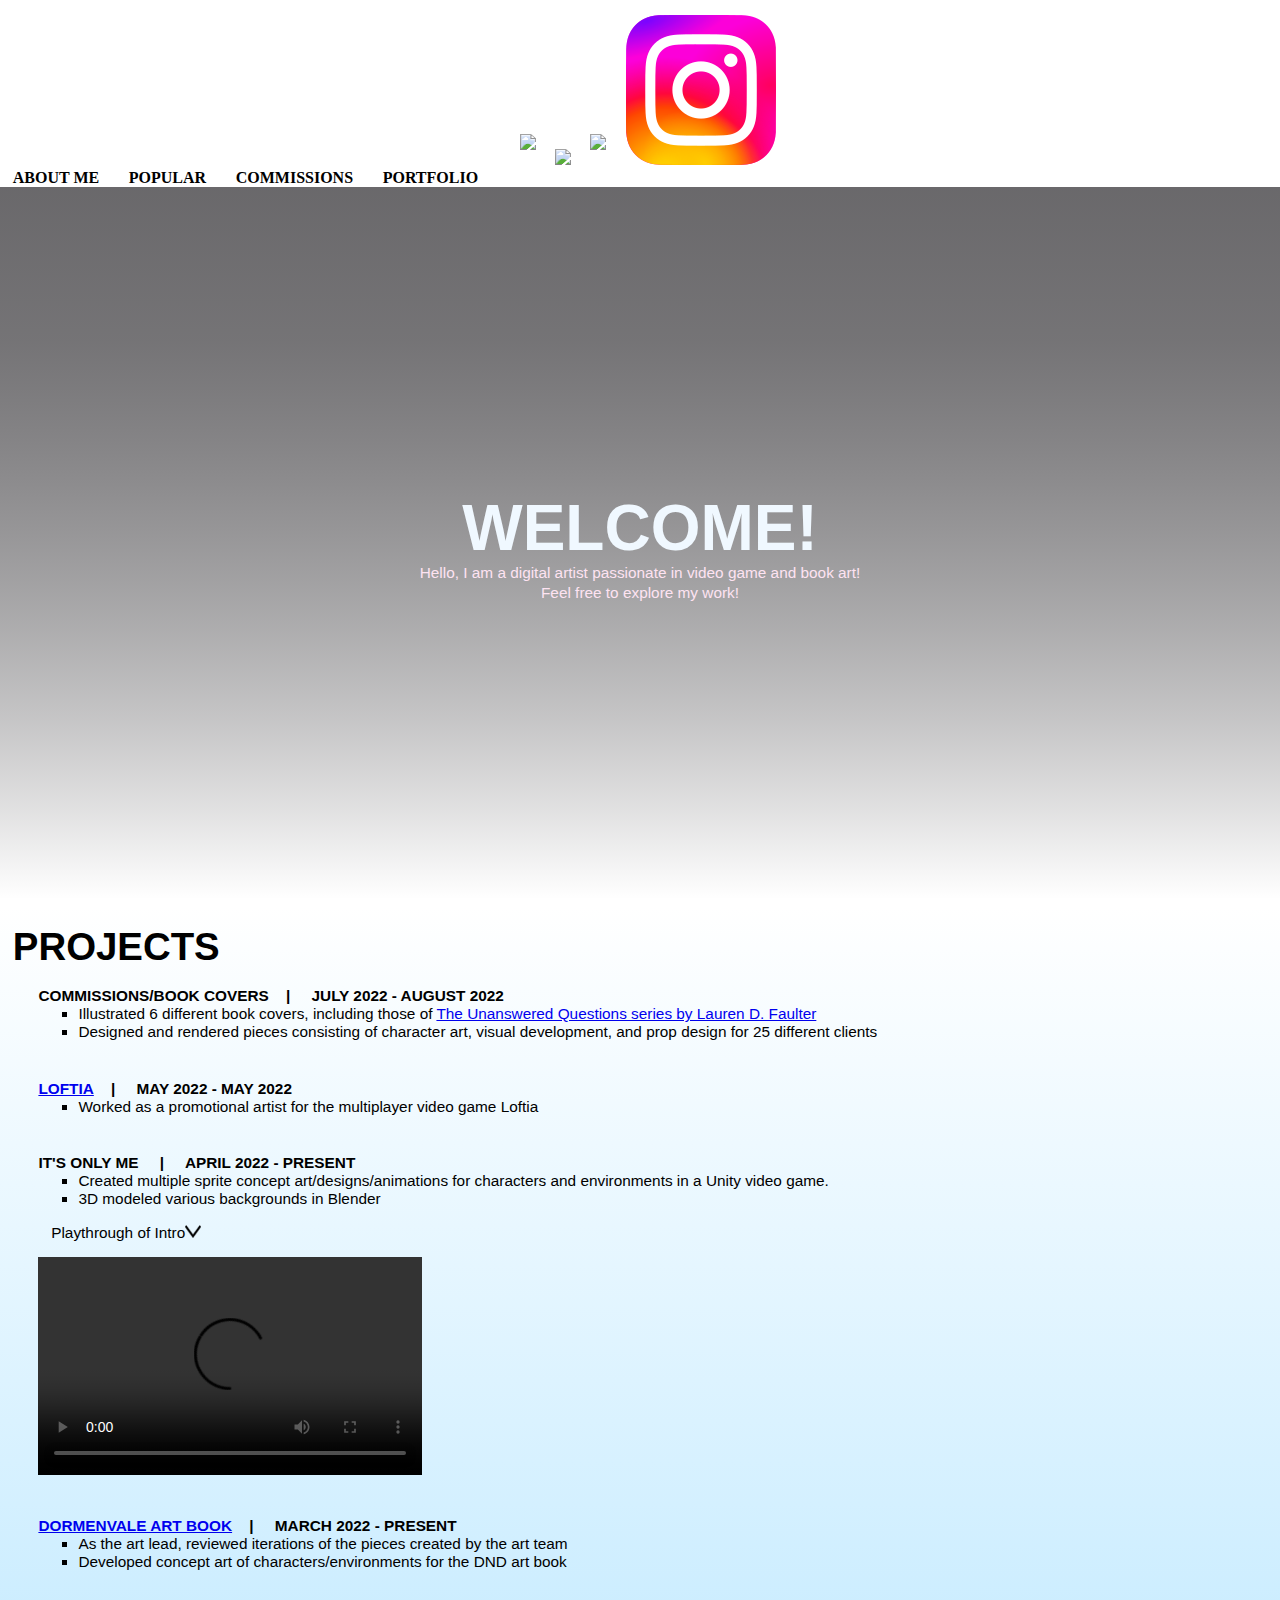
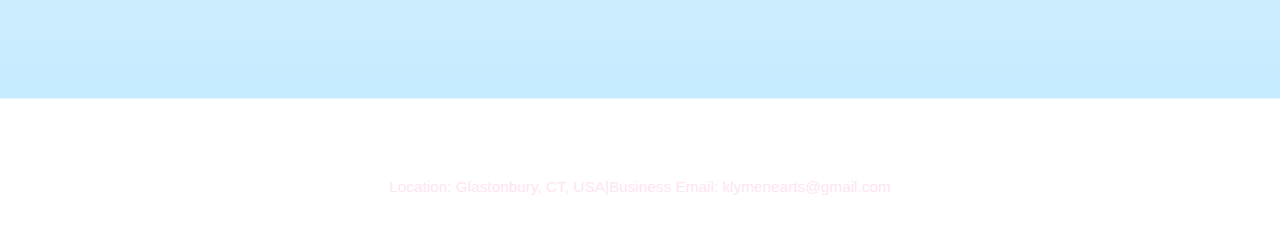
==== index.html @ e422b0f3 "Add files via upload" ====
<!DOCTYPE html>

<head>
    <title>KLYMENEARTS</title>
    <meta charset="UTF-8">
    <meta http-equiv="X-UA-Compatible" content="IE=edge">
    <meta name="viewport" content="width=device-width, initial-scale=1.0">
    <link rel = "stylesheet" type = "text/css" href="css.css"/>
    <link rel = "stylesheet" type = "text/css" href="navbar.css"/>
    <link rel="icon" href="logo.png" type="image/icon type">
<head>
<body>
    <div>
    <div id = "titleBox" style="text-align:center">
        <a target="_blank" href = "https://www.artstation.com/klymenearts"><img class = "contacts"src = "portfolio/artstation-logo.png" style = "padding: 1.2vw"></a>
        <a target="_blank" href = "https://www.reddit.com/user/klymenearts/submitted/"><img class = "contacts" src = "portfolio/reddit-logo-16.png" style = "padding-top: 1.2vw;"></a>
        <a target="_blank" href = "https://twitter.com/klymene13"><img class = "contacts" src = "portfolio/Twitter_Logo_new.png" style = "padding:1.2vw;"></a>
        <a target="_blank" href = "https://www.instagram.com/klymenearts"><img class = "contacts" src = "Instagram_logo_2022.svg.png" style = "padding-top:1.2vw;"></a>
    </div>
    <div id = "categoriesBar">
        <div id = "barPosition">
            <span class = "category" onClick= "window.location.href='index.html';"><span class = "tab"></span><strong>ABOUT ME</strong><span class = "tab"></span></span>
            <span class = "category" onClick = "window.location.href= 'art.html';"><span class = "tab"></span><strong>POPULAR</strong><span class = "tab"></span></span>
            <span class = "category" onClick= "window.location.href='commissions.html';"><span class = "tab"></span><strong>COMMISSIONS</strong><span class = "tab"></span></span>
            <span class = "category" onClick= "window.location.href='portfolio.html';"><span class = "tab"></span><strong>PORTFOLIO</strong><span class = "tab"></span></span>
        </div>
        <div id = "barShadow"></div>
    </div>
    <div id="contentBox">
        <div id = "introduction">   
            <h1 class = "title">WELCOME!</h1>
            <p style = "line-height: 1; margin: 0px;" class = "text">Hello, I am a digital artist passionate in video game and book art!</p>
            <p style = "line-height: 1.5;  margin: 0px;" class = "text">Feel free to explore my work!</p>
        </div>
        <div id = "scrollOpacity"></div>
    </div>

    <div id="projects">
        <br/>
        <div class = "header" style = "color: black"><span class = "tab"></span><strong>PROJECTS</strong></div>
        <br/>
        <blockquote class = "text block">
            <strong>COMMISSIONS/BOOK COVERS<span class = "tab"></span> | <span class = "tab"></span> JULY 2022 - AUGUST 2022</strong>
            <ul class = "list">
                <li>Illustrated 6 different book covers, including those of <a target = "_blank" href= "https://www.goodreads.com/book/show/55847027-the-unanswered-questions"> The Unanswered Questions series by Lauren D. Faulter</a></li>
                <li>Designed and rendered pieces consisting of character art, visual development, and prop design for 25 different clients</li>
            </ul>
        </blockquote>
        <blockquote class = "text block">
            <strong><a target = "_blank" href = "https://www.loftia.gg">LOFTIA</a><span class = "tab"></span> | <span class = "tab"></span> MAY 2022 - MAY 2022</strong>
            <ul class = "list">
                <li>Worked as a promotional artist for the multiplayer video game Loftia </li>
            </ul>
        </blockquote>
        <blockquote class = "text block">
            <strong>IT'S ONLY ME <span class = "tab"></span> | <span class = "tab"></span> APRIL 2022 - PRESENT</strong>
            <ul class = "list">
                <li>Created multiple sprite concept art/designs/animations for characters and environments in a Unity video game.</li>
                <li>3D modeled various backgrounds in Blender</li>
            </ul>
            <p><span class = "tab"></span>Playthrough of Intro<img src = "downarrow.png" style = "width: 1.2vw; height: 1vw;"></p>
            <video style = "height: 17vw; width: 30vw; " controls><source src = "MTVideo.mp4"></video>
        </blockquote>
        <blockquote class = "text block" style = "padding-bottom: 10vw;">
            <strong><a target = "_blank"href = "https://www.kickstarter.com/projects/dormenvale/dormenvale-the-sleeping-valley">DORMENVALE ART BOOK</a><span class = "tab"></span> | <span class = "tab"></span> MARCH 2022 - PRESENT</strong>
            <ul class = "list">
                <li>As the art lead, reviewed iterations of the pieces created by the art team</li>
                <li>Developed concept art of characters/environments for the DND art book</li>
            </ul>
        </blockquote>
    </div>

    <div id = "box2">
        <br/>
        <blockquote>
            <center>
            <div class = "header" style = "font-size: 2.4vw;">CONTACTS</div>
            <p class = "text">Location: Glastonbury, CT, USA|Business Email: klymenearts@gmail.com</p>
            </center>
        </blockquote>
        <br/>
    </div>
    </div>
    <script type="text/javascript" src = "codie.js"></script>

    
</body>


<html>
---- css.css ----
html, body {
    margin: 0;
    height: 100%;
}
.header{
    font-size: 3vw;
    color:rgb(255, 255, 255);
    font-family:'Gill Sans', 'Gill Sans MT', Calibri, 'Trebuchet MS', sans-serif;
}

.text {
    margin: 0px;
    padding: 0px;
    font-size: 1.2vw;
    color:rgb(254, 227, 242);
    font-family:'Gill Sans', 'Gill Sans MT', Calibri, 'Trebuchet MS', sans-serif;
}

.block {
    color: black; 
    padding-left: 3vw;
    padding-bottom: 3vw;
}

.list {
    list-style:square; 
    margin: 0;
}

#contentBox {
    background-image: linear-gradient(rgba(23, 21, 25, 0.701), 70%, rgba(0, 0, 0, 0)), url('portfolio/recoloredmultiple.png');
    min-height: 80vh;
    background-size: cover;
    background-attachment: fixed;
    background-position: top center;
    background-repeat: no-repeat;
    z-index: 0;
    align-items: center;
    display: flex;
    justify-content: center;
    vertical-align: center;
    text-align: center;
    position: relative;
    width: 100%;

}

#scrollOpacity {
    width:100%;
    min-height:80vh;
    z-index: 0;
    background-color: rgb(153, 208, 247);
    opacity: 0;
    position: absolute;
    top: 0;
}

#introduction {
    position: relative;
    text-align: center;
}


#box2 {
    opacity:0.9;
    height:auto;
    background-image: url("contacts.png");
    background-position: bottom center;
    font-size:20px;
}

.title {
    font-size: 5vw;
    color:aliceblue;
    padding: 0px;
    margin: 0px;
    font-family: 'Gill Sans', 'Gill Sans MT', Calibri, 'Trebuchet MS', sans-serif;
}

#csButton:hover {
    background-image: url("computer.gif");
}

#projects {
    position:relative;
    width: 100%;
    background-image:linear-gradient(to top, rgb(198, 235, 255), rgba(0, 0, 0, 0)), url("linksbackground.png");
    background-size:cover;
    background-position: center bottom;
    border:0;
}

.tab {
    display: inline-block;
    margin-left: 1vw;
}

.tab2 {
    display: inline-block;
    margin-left: 2vw;
}

@media screen and (max-width: 414px) {
   #contentBox {
        min-height: 50vh;
   }
   .title {
        font-size: 10vw;
   }
   .text {
        font-size: 2.4vw;
   }
   .header {
        font-size: 6vw;
   }
}

@media screen and (min-width: 415px) and (max-width: 830px) {
   

}

@media screen and (min-width: 831px) {


}
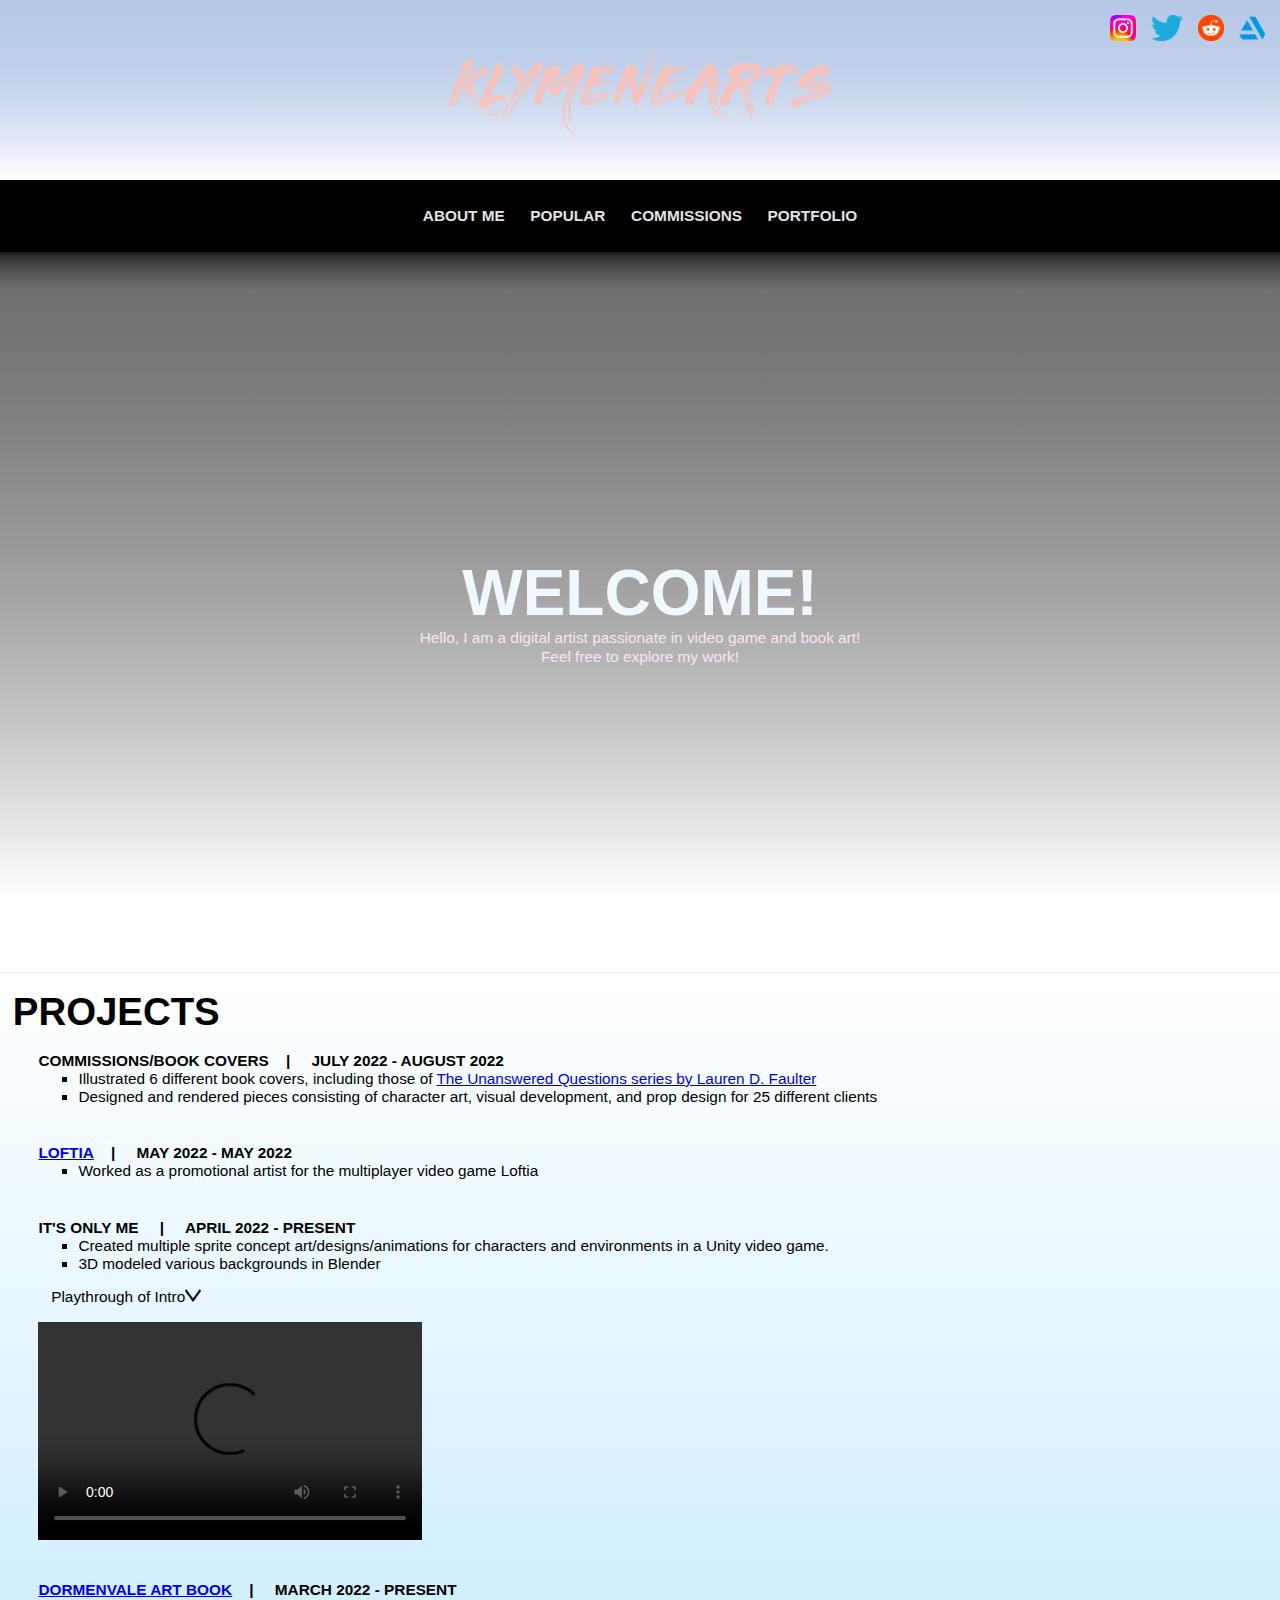
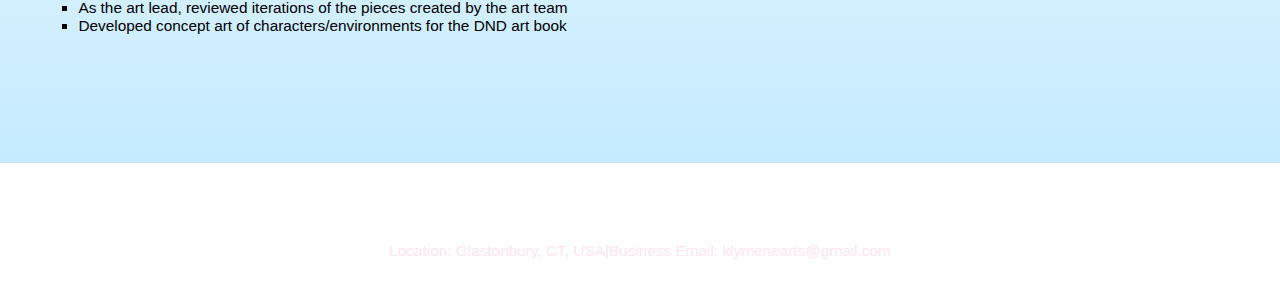
==== commit fb651177: "Update index.html" ====
--- a/index.html
+++ b/index.html
@@ -12,9 +12,9 @@
 <body>
     <div>
     <div id = "titleBox" style="text-align:center">
-        <a target="_blank" href = "https://www.artstation.com/klymenearts"><img class = "contacts"src = "portfolio/artstation-logo.png" style = "padding: 1.2vw"></a>
-        <a target="_blank" href = "https://www.reddit.com/user/klymenearts/submitted/"><img class = "contacts" src = "portfolio/reddit-logo-16.png" style = "padding-top: 1.2vw;"></a>
-        <a target="_blank" href = "https://twitter.com/klymene13"><img class = "contacts" src = "portfolio/Twitter_Logo_new.png" style = "padding:1.2vw;"></a>
+        <a target="_blank" href = "https://www.artstation.com/klymenearts"><img class = "contacts"src = "artstation-logo.png" style = "padding: 1.2vw"></a>
+        <a target="_blank" href = "https://www.reddit.com/user/klymenearts/submitted/"><img class = "contacts" src = "reddit-logo-16.png" style = "padding-top: 1.2vw;"></a>
+        <a target="_blank" href = "https://twitter.com/klymene13"><img class = "contacts" src = "Twitter_Logo_new.png" style = "padding:1.2vw;"></a>
         <a target="_blank" href = "https://www.instagram.com/klymenearts"><img class = "contacts" src = "Instagram_logo_2022.svg.png" style = "padding-top:1.2vw;"></a>
     </div>
     <div id = "categoriesBar">
@@ -87,4 +87,4 @@
 </body>
 
 
-<html>+<html>
--- a/navbar.css
+++ b/navbar.css
@@ -0,0 +1,76 @@
+#titleBox {
+    margin: 0px;
+    padding: 0px;
+    border: 0px;
+    width: 100%;
+    height: 20vh;
+    position:relative;
+    font-family:'Gill Sans', 'Gill Sans MT', Calibri, 'Trebuchet MS', sans-serif;
+    z-index: 1;
+    background-image: url("klymenearts.png"), linear-gradient(rgba(81, 125, 196, 0.429), 70%, rgba(0, 0, 0, 0)), url("portfolio/visdev.jpg");
+    background-repeat: no-repeat, no-repeat, no-repeat;
+    background-position: center, center, 50% 80%;
+    background-size: 30%, cover, cover;
+}
+
+#categoriesBar {
+    z-index: 1;
+    position: sticky;
+    top: 0;
+    width: 100%;
+    height: 8vh;
+    background-image:linear-gradient(rgb(0, 0, 0), 10px, rgb(0, 0, 0));
+    display: flex;
+    justify-content: center;
+}
+
+#barShadow {
+    width: 100%;
+    height: 3vw;
+    background-image:linear-gradient(rgba(0, 0, 0, 0.78), 1vw, rgba(71, 105, 105, 0));
+    position: absolute;
+    top: 8vh;
+}
+
+.category {
+    pointer-events: stroke;
+    font-size: 1.2vw;
+    height: 8vh;
+    color:rgb(227, 227, 227);
+    font-family:'Gill Sans', 'Gill Sans MT', Calibri, 'Trebuchet MS', sans-serif;
+    background-color:rgb(36, 50, 49, 0);
+    align-items:center;
+    display: flex;
+    justify-content:center;
+    transition-duration: 0.5s;
+}
+
+.category:hover {
+    background-color:rgb(66, 66, 66);
+    transition-duration: 0.5s;
+}
+
+.category-c1:hover {
+    background-color:rgba(213, 213, 213, 0.65);
+    font-size: 1.5vw;
+}
+
+#barPosition {
+    display: flex;
+    flex-direction: row;
+}
+
+.contacts {
+    height: 2vw;
+    float: right; 
+}
+
+@media screen and (max-width: 414px) {
+    .category {
+        font-size: 2.4vw;
+    }
+    .category-c1:hover {
+        font-size: 3vw;
+    }
+
+ }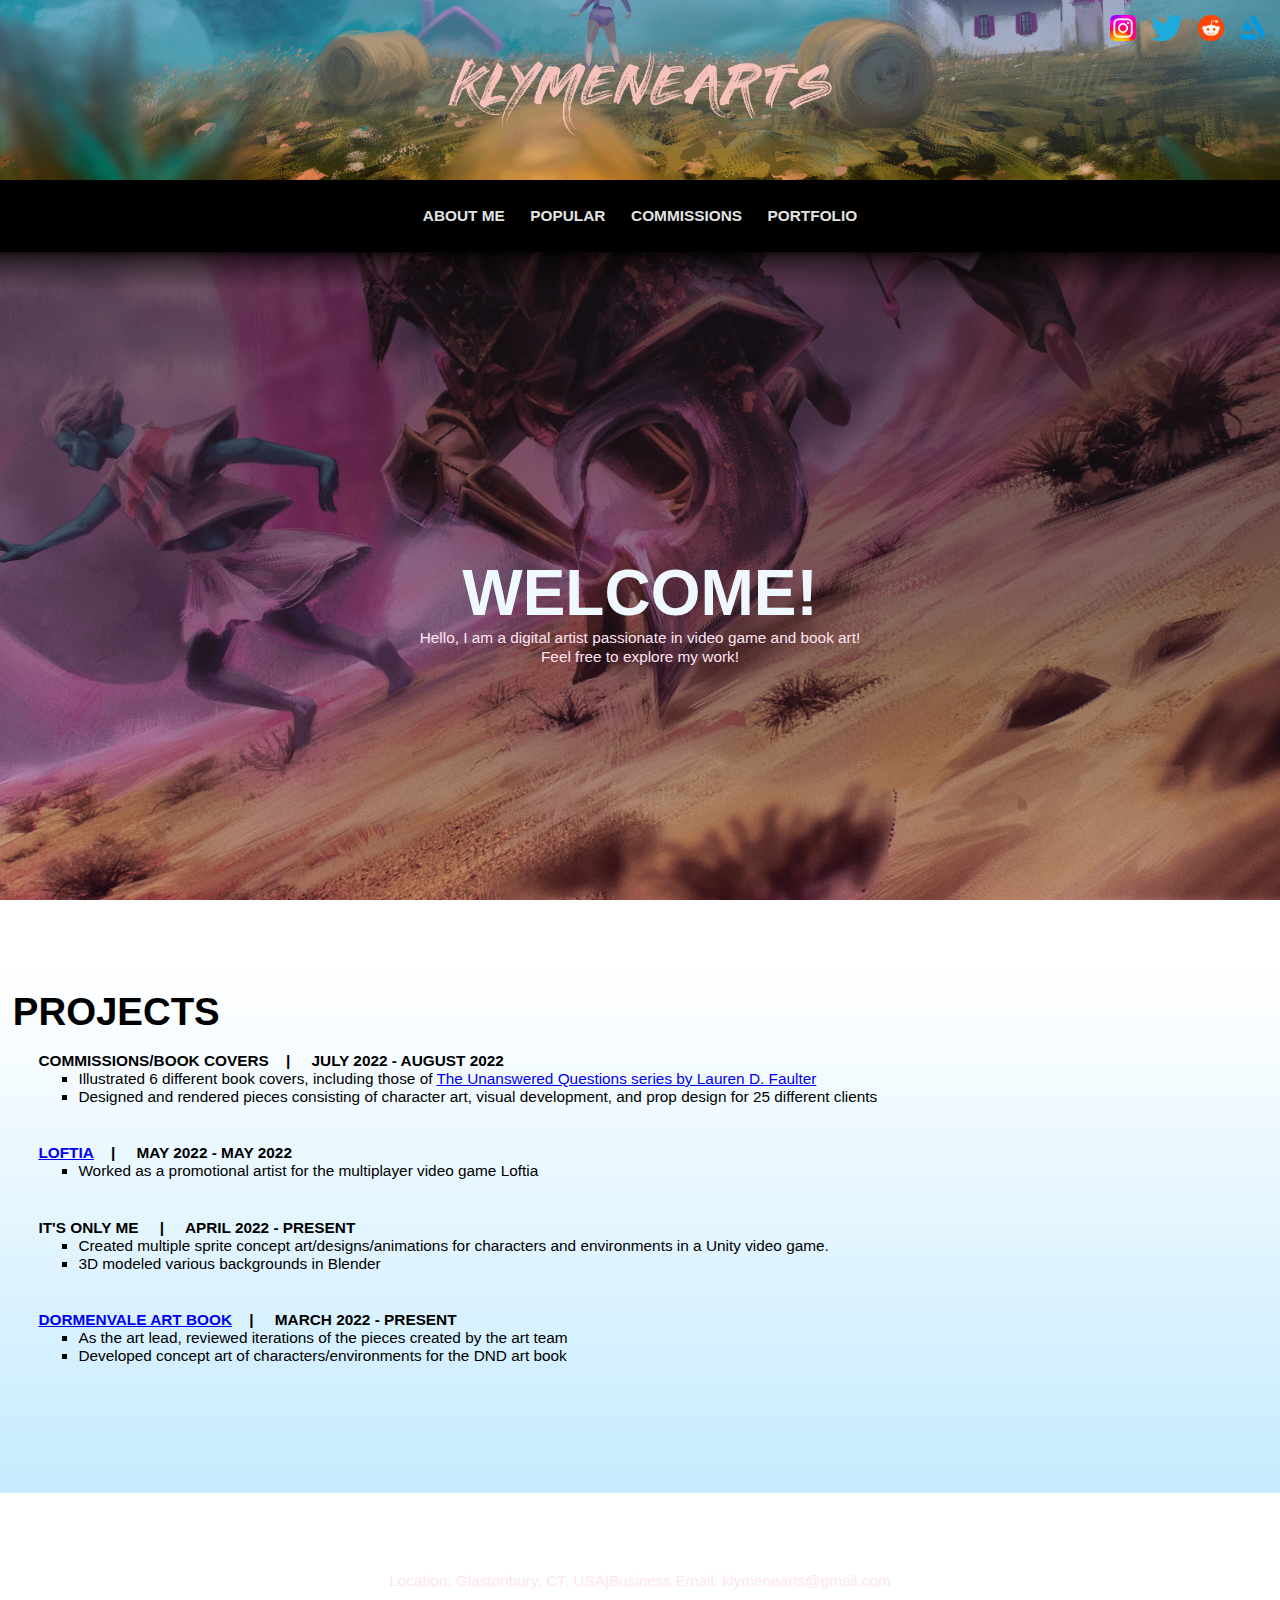
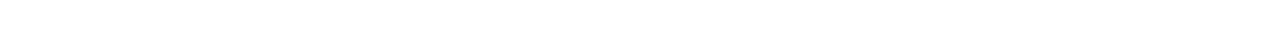
==== commit 894f428b: "Update index.html" ====
--- a/index.html
+++ b/index.html
@@ -58,8 +58,6 @@
                 <li>Created multiple sprite concept art/designs/animations for characters and environments in a Unity video game.</li>
                 <li>3D modeled various backgrounds in Blender</li>
             </ul>
-            <p><span class = "tab"></span>Playthrough of Intro<img src = "downarrow.png" style = "width: 1.2vw; height: 1vw;"></p>
-            <video style = "height: 17vw; width: 30vw; " controls><source src = "MTVideo.mp4"></video>
         </blockquote>
         <blockquote class = "text block" style = "padding-bottom: 10vw;">
             <strong><a target = "_blank"href = "https://www.kickstarter.com/projects/dormenvale/dormenvale-the-sleeping-valley">DORMENVALE ART BOOK</a><span class = "tab"></span> | <span class = "tab"></span> MARCH 2022 - PRESENT</strong>
--- a/css.css
+++ b/css.css
@@ -28,7 +28,7 @@
 }
 
 #contentBox {
-    background-image: linear-gradient(rgba(23, 21, 25, 0.701), 70%, rgba(0, 0, 0, 0)), url('portfolio/recoloredmultiple.png');
+    background-image: linear-gradient(rgba(23, 21, 25, 0.701), 70%, rgba(0, 0, 0, 0)), url('recoloredmultiple.png');
     min-height: 80vh;
     background-size: cover;
     background-attachment: fixed;
@@ -114,15 +114,5 @@
         font-size: 6vw;
    }
 }
-
-@media screen and (min-width: 415px) and (max-width: 830px) {
-   
-
-}
-
-@media screen and (min-width: 831px) {
-
-
-}
   
 
--- a/navbar.css
+++ b/navbar.css
@@ -7,7 +7,7 @@
     position:relative;
     font-family:'Gill Sans', 'Gill Sans MT', Calibri, 'Trebuchet MS', sans-serif;
     z-index: 1;
-    background-image: url("klymenearts.png"), linear-gradient(rgba(81, 125, 196, 0.429), 70%, rgba(0, 0, 0, 0)), url("portfolio/visdev.jpg");
+    background-image: url("klymenearts.png"), linear-gradient(rgba(81, 125, 196, 0.429), 70%, rgba(0, 0, 0, 0)), url("visdev.jpg");
     background-repeat: no-repeat, no-repeat, no-repeat;
     background-position: center, center, 50% 80%;
     background-size: 30%, cover, cover;
@@ -73,4 +73,4 @@
         font-size: 3vw;
     }
 
- }+ }
